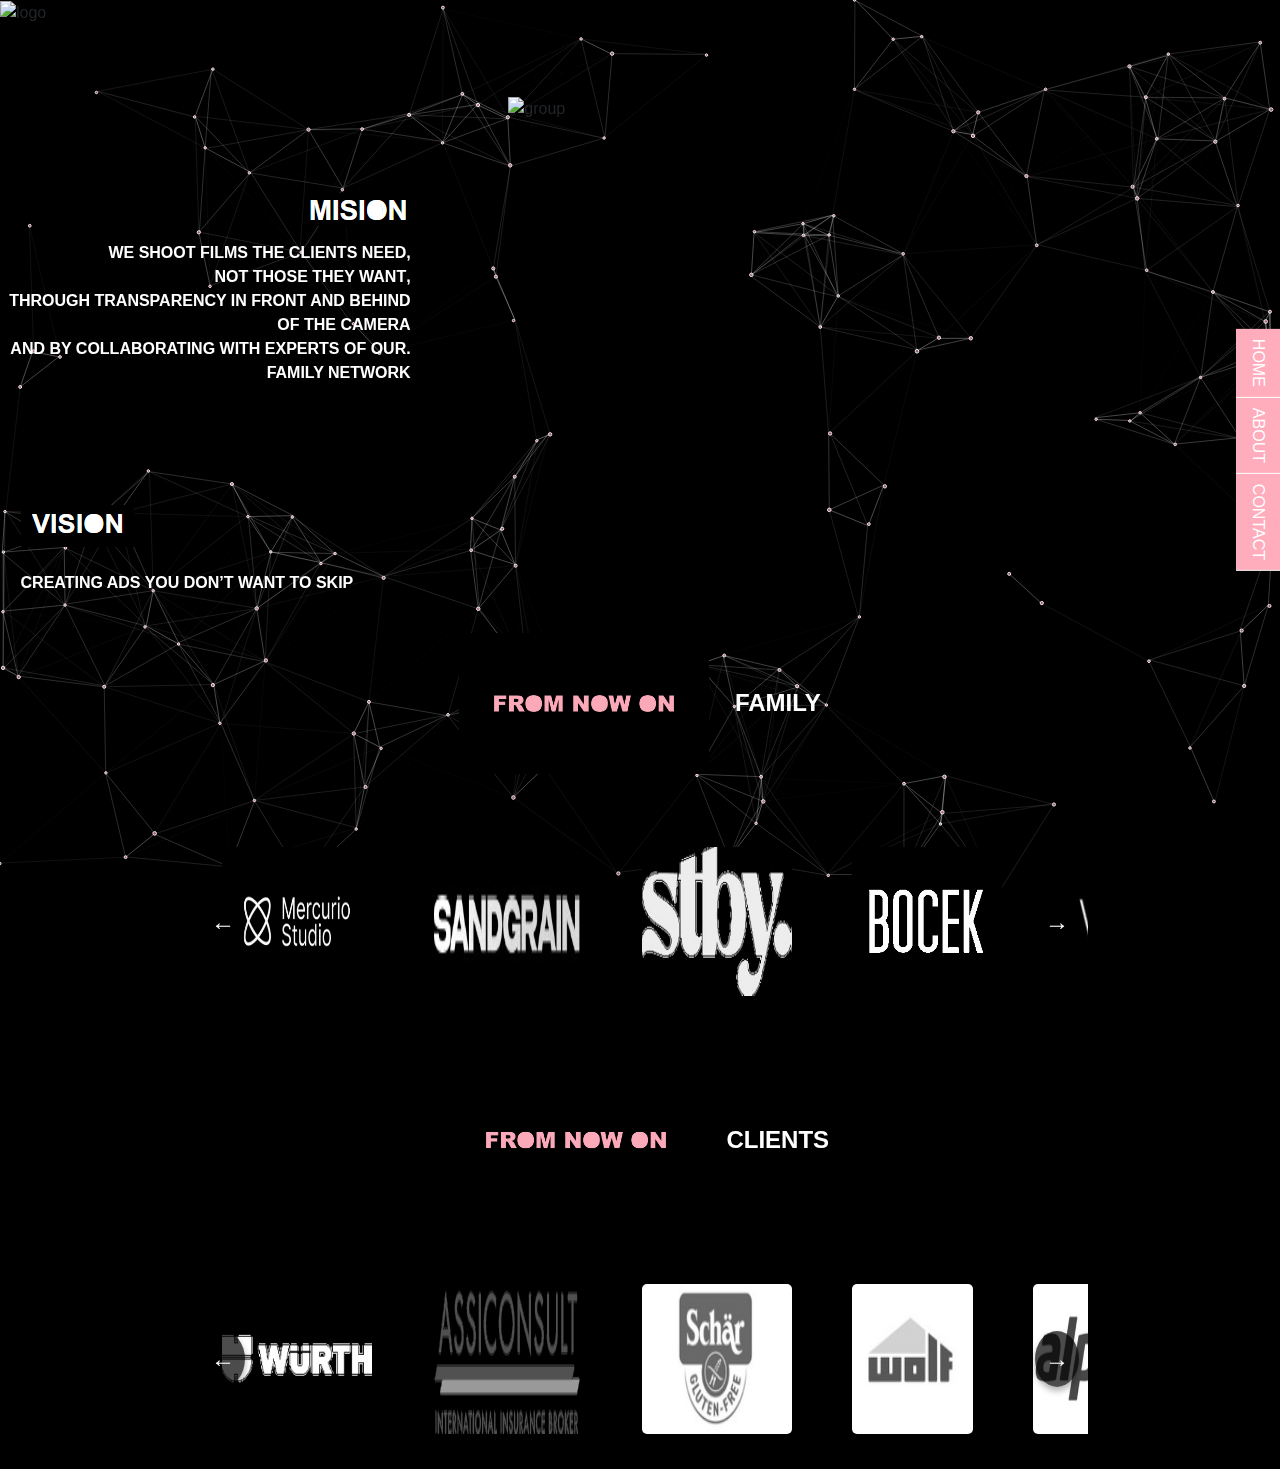
==== HTML/about.html @ f95c5973 "fusion pendiente animacion" ====
<!DOCTYPE html>
<html lang="en">
<head>
    <meta charset="UTF-8">
    <meta name="viewport" content="width=device-width, initial-scale=1.0">
    <link href="https://cdn.jsdelivr.net/npm/bootstrap@5.3.3/dist/css/bootstrap.min.css" rel="stylesheet" integrity="sha384-QWTKZyjpPEjISv5WaRU9OFeRpok6YctnYmDr5pNlyT2bRjXh0JMhjY6hW+ALEwIH" crossorigin="anonymous">
    <link rel="stylesheet" href="../CSS/styleAbout.css">
    <title>About</title>
</head>
<header>
    <div id="particles-js"></div>
   <div>
     <img src="/FromNowOn/IMG/Logo-name.png.png" alt="logo" class="logo">
   </div>
</header>
<body>
    
        <main class="principal">
           <div class="row">
               <div class=" col-md-4">
                    <!-- <h1> espacio 1</h1> -->
                   <br>
                   <br><br><br><br><br><br>
                   <img src="../IMG/Mision.png" alt="mision" class="mision">
                   <br>
                   <br>
                   <div class="dir-rtl">
                       <b> ,WE SHOOT FILMS THE CLIENTS NEED  <br>
                           ,NOT THOSE THEY WANT <br>
                           THROUGH TRANSPARENCY IN FRONT AND BEHIND
                           <br> OF THE CAMERA <br>
                           .AND BY COLLABORATING WITH EXPERTS OF OUR <br> FAMILY NETWORK</b>
                   </div>
                   <br>
                   <br>
                   <br>
                   <br>
                   <br>
                   <div class="vision">
                        <img src="../IMG/Vision.PNG" alt="mision">
                        <br>
                        <br>
                        <div>
                            <b>CREATING ADS YOU DON’T WANT TO SKIP </b>
                        </div>
                   </div>
                  
               </div>
               <div class=" col-md-7">
                   <!-- <h1> espacio 2</h1>  -->
                    <br><br><br>
                   <img src="../IMG/FROM NOW ON BACKSTAGE 7.jpg" alt="group" class="group">
               </div>
               <div class=" col-md-1">
                   <!-- <h1> espacio 3.</h1> -->
                   <aside class="sidebar">
                       <a href="#home">HOME</a>
                       <a href="#about">ABOUT</a>
                       <a href="#contact">CONTACT</a>
                   </aside>
               </div>
               <!-- Carousel Section -->
            <section class="carousel-section">
                <!-- Family Carousel -->
                <div class="section-title-inline">
                    <img src="../IMG/FROMNOWON.png" alt="FROM NOW ON" width="800" height="300">
                    <span>FAMILY</span>
                </div>
                <div class="carousel">
                    <button class="arrow prev">←</button>
                    <div class="carousel-content">
                        <img src="../IMG/MERCURIO.jpg" alt="Logo 1">
                        <img src="../IMG/SANDGRAIN.jpg" alt="Logo 2">
                        <img src="../IMG/STBY.jpg" alt="Logo 3">
                        <img src="../IMG/BOCEK.jpg" alt="Logo 4">
                        <img src="../IMG/WZ.jpg" alt="Logo 5">
                        <img src="../IMG/K.jpg" alt="Logo 6">
                        <img src="../IMG/MT.jpg" alt="Logo 7">
                        <img src="../IMG/MAIERBROS.jpg" alt="Logo 8">
                    </div>
                    <button class="arrow next">→</button>
                </div>

                <!-- Clients Carousel -->
                <div class="section-title-inline">
                    <img src="../IMG/FROMNOWON.png" alt="FROM NOW ON" width="950" height="300">
                    <span>CLIENTS</span>
                </div>
                <div class="carousel">
                    <button class="arrow prev">←</button>
                    <div class="carousel-content">
                        <img src="../IMG/WURTH.jpg" alt="Logo 9">
                        <img src="../IMG/ASSICONSULT.jpg" alt="Logo 10">
                        <img src="../IMG/SCHAER.jpg" alt="Logo 11">
                        <img src="../IMG/WOLF.jpg" alt="Logo 12">
                        <img src="../IMG/ALPERIA.jpg" alt="Logo 13">
                        <img src="../IMG/SASA.jpg" alt="Logo 14">
                        <img src="../IMG/SELECTRA.jpg" alt="Logo 15">
                        <img src="../IMG/FC.jpg" alt="Logo 16">
                    </div>
                    <button class="arrow next">→</button>
                </div>
            </section>
        </div>
    </main>

    <!-- Scripts -->
    <script src="../JS/particles.min.js"></script>
    <script src="../JS/particlesjs-config.json"></script>
    <script src="https://code.jquery.com/jquery-3.6.0.min.js"></script>
    <script src="https://cdn.jsdelivr.net/npm/slick-carousel@1.8.1/slick/slick.min.js"></script>
    <script src="../JS/script.js"></script>
</body>
</html>
---- CSS/styleAbout.css ----
body{
    background-color: black;
    font-family: Arial, Helvetica, sans-serif;
}
.logo{
    width: 6%;
}
.group{
    width: 90%;
    float: right;
    padding-top: 0%;
    padding-right: 15%;  

}
.mision{
    float: inline-end;
    position: unset;
    z-index: -1;
}
.vision{
    float:left;
    position: unset;
    padding-left: 5%;
}
b{
    color: white;
}
.dir-rtl {
    direction: rtl;       /* Cambia la dirección del texto de derecha a izquierda */
    text-align: right;  
    color: white ;  /* Alinea el texto a la derecha del contenedor */
  }
 
.section-title-inline {
    display: flex; /* Alinea elementos horizontalmente */
    align-items: center; /* Centra verticalmente */
    justify-content: center; /* Centra horizontalmente */
    gap: 2%; /* Espacio entre los elementos */
    margin: 3% 0; /* Separación del resto del contenido */
}

.section-title-inline img {
    max-width: 250px; /* Ajusta el tamaño del logo */
    height: auto; /* Mantén proporciones */
}

.section-title-inline span {
    font-size: 24px;
    color: rgb(255, 255, 255);
    font-weight: bold;
}

  /* Carousel */
.carousel {
  position: relative;
  overflow: hidden;
  width: 70%;
  margin: auto;
  padding: 0 10px;
  display: flex;
  align-items: center;
}
.carousel-content {
  display: flex;
  gap: 20px;
  transition: transform 0.5s ease;
  width: max-content;
  margin: 4% 0;
}

.carousel-content img {
  max-width: 150px; /* Tamaño máximo de las imágenes */
  height: auto; /* Mantén la proporción */
  margin: 0 20px; /* Espacio horizontal entre los logos */
  border-radius: 5px; /* Bordes redondeados */
  box-shadow: 0px 4px 6px rgba(0, 0, 0, 0.2); /* Sombra para destacar */
  transition: transform 0.3s ease; /* Efecto suave */
}

.carousel-content img:hover {
  transform: scale(1.1); /* Efecto de aumento al pasar el cursor */
  box-shadow: 0px 6px 10px rgba(0, 0, 0, 0.3); /* Incrementa la sombra al hover */
}
.arrow {
  position: absolute;
  top: 50%;
  transform: translateY(-50%);
  background-color: rgba(0, 0, 0, 0.7); /* Fondo semitransparente */
  color: white;
  font-size: 24px; /* Tamaño de la flecha */
  border: none;
  border-radius: 50%; /* Bordes redondeados */
  cursor: pointer;
  padding: 10px; /* Espaciado interno */
  z-index: 10;
  box-shadow: 0px 4px 6px rgba(0, 0, 0, 0.3); /* Sombra para destacar */
  transition: transform 0.2s ease, background-color 0.2s ease;
}

.arrow:hover {
  background-color: rgba(255, 255, 255, 0.9); /* Cambio de fondo al pasar el mouse */
  color: black; /* Color de la flecha al hover */
  transform: translateY(-50%) scale(1.1); /* Efecto de aumento al hover */
}

.prev {
  left: 1%; /* Distancia del borde izquierdo */
}

.next {
  right: 1%; /* Distancia del borde derecho */
}




.sidebar {
    position: fixed;
    top: 50%;
    right: 0;
    transform: translateY(-50%);
    display: flex;
    flex-direction: column;
    background-color: #ffacbc;
    color: #fff;
}
 
.sidebar a {
    padding: 10px;
    text-decoration: none;
    color: #fff;
    writing-mode: vertical-rl;
    text-orientation: mixed;
    text-align: center;
    border-bottom: 1px solid #fff;
}
.sidebar:active {
    background-color: #ffffff; /* Color más oscuro cuando se presiona */
    color: black;              /* Mantener color blanco en el texto */
  }
  
  /* Cambiar el color cuando el botón está enfocado (por ejemplo, con el teclado) */
.sidebar:focus {
    outline: none; /* Elimina el borde de enfoque predeterminado */
    background-color: #ffffff; /* Color de fondo cuando está enfocado */
    color: black;   /* Mantener color blanco en el texto */
  }
.sidebar a:hover {
    background-color: #ffffff; /* Color al pasar el mouse */
    color: black;
  }
  .my-button.selected {
    background-color: #fafafa;
    color: black; /* Color cuando el botón está seleccionado */
  }
  
#particles-js {
	width:100%;
	height: 100%;
	position:fixed;
	background:rgba(0, 0, 0, 0.541);
  top: auto;
  z-index: -1;
}
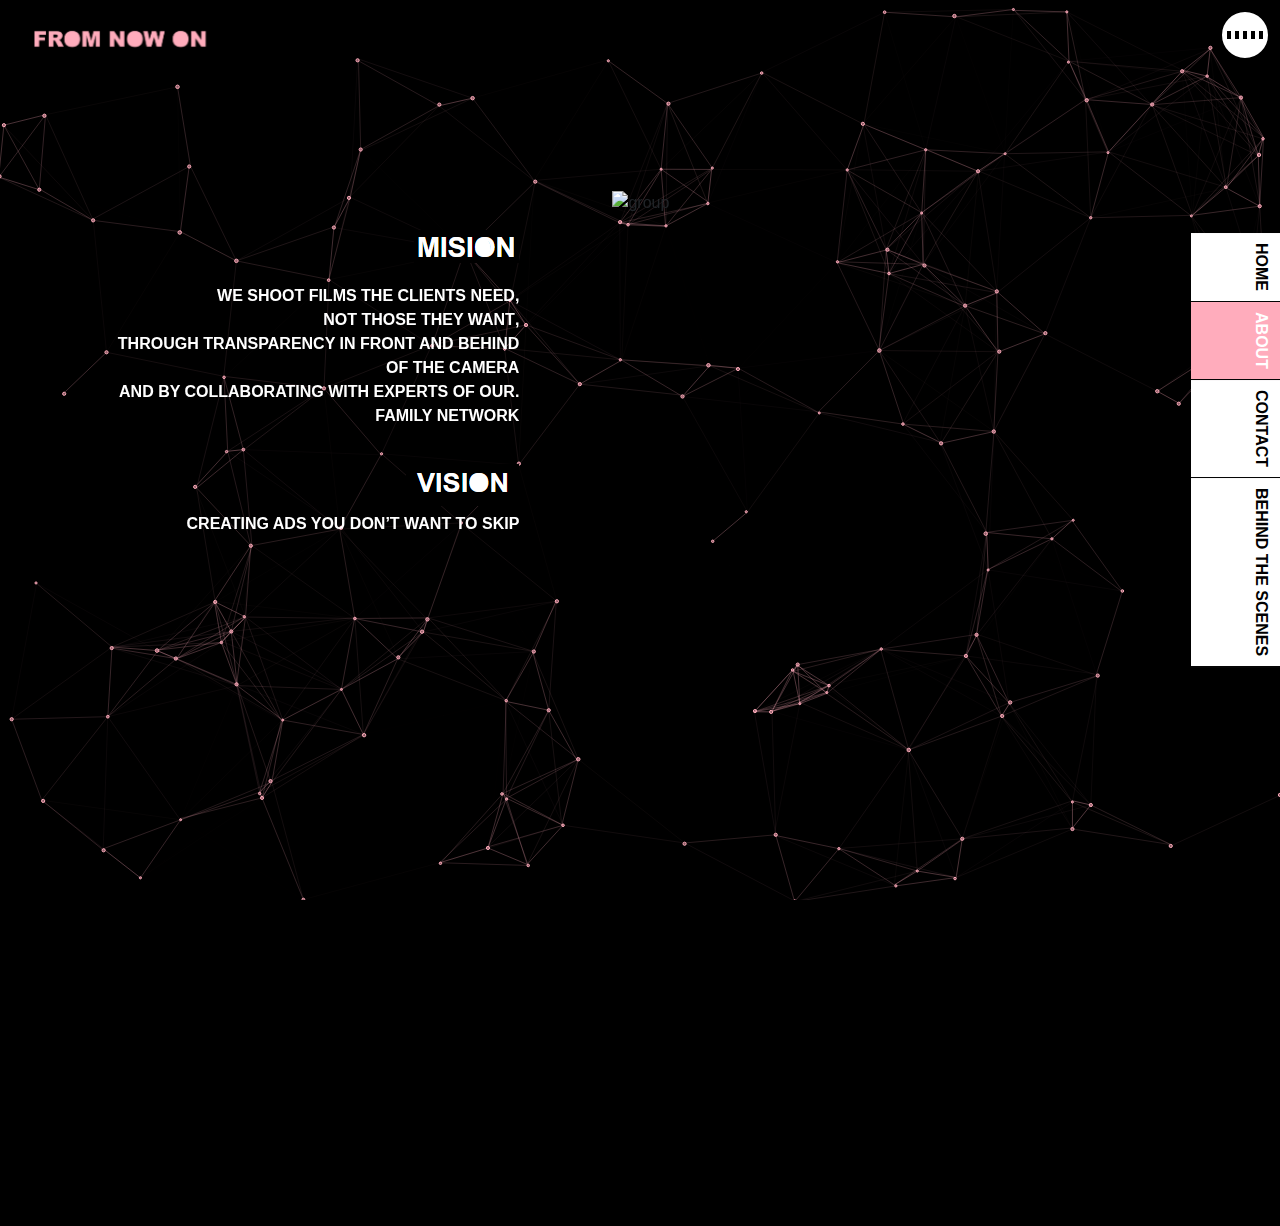
==== commit 784cc6b0: "a" ====
--- a/HTML/about.html
+++ b/HTML/about.html
@@ -5,20 +5,23 @@
     <meta name="viewport" content="width=device-width, initial-scale=1.0">
     <link href="https://cdn.jsdelivr.net/npm/bootstrap@5.3.3/dist/css/bootstrap.min.css" rel="stylesheet" integrity="sha384-QWTKZyjpPEjISv5WaRU9OFeRpok6YctnYmDr5pNlyT2bRjXh0JMhjY6hW+ALEwIH" crossorigin="anonymous">
     <link rel="stylesheet" href="../CSS/styleAbout.css">
+    <link href="https://cdnjs.cloudflare.com/ajax/libs/font-awesome/6.0.0-beta3/css/all.min.css" rel="stylesheet">
+
     <title>About</title>
+    <link rel="icon" href="../IMG/logoFNO.png" type="image/png">
 </head>
 <header>
     <div id="particles-js"></div>
    <div>
-     <img src="/FromNowOn/IMG/Logo-name.png.png" alt="logo" class="logo">
+     <img src="../IMG/slogo.png" alt="Logo" class="logo">
    </div>
 </header>
 <body>
-    
+
         <main class="principal">
            <div class="row">
-               <div class=" col-md-4">
-                    <!-- <h1> espacio 1</h1> -->
+               <div class=" col-md-5">
+                   
                    <br>
                    <br><br><br><br><br><br>
                    <img src="../IMG/Mision.png" alt="mision" class="mision">
@@ -31,87 +34,121 @@
                            <br> OF THE CAMERA <br>
                            .AND BY COLLABORATING WITH EXPERTS OF OUR <br> FAMILY NETWORK</b>
                    </div>
-                   <br>
-                   <br>
-                   <br>
-                   <br>
-                   <br>
-                   <div class="vision">
-                        <img src="../IMG/Vision.PNG" alt="mision">
+                   
+                   <div>
+                    
+                        <img src="../IMG/Vision.PNG" alt="vision" class="vision">
                         <br>
                         <br>
-                        <div>
+                        <div class="dir-rt2">
                             <b>CREATING ADS YOU DON’T WANT TO SKIP </b>
                         </div>
                    </div>
-                  
+
                </div>
-               <div class=" col-md-7">
-                   <!-- <h1> espacio 2</h1>  -->
+               <div class=" col-md-6">
+                   
                     <br><br><br>
                    <img src="../IMG/FROM NOW ON BACKSTAGE 7.jpg" alt="group" class="group">
                </div>
                <div class=" col-md-1">
-                   <!-- <h1> espacio 3.</h1> -->
-                   <aside class="sidebar">
-                       <a href="#home">HOME</a>
-                       <a href="#about">ABOUT</a>
-                       <a href="#contact">CONTACT</a>
-                   </aside>
+                  
+                <aside class="sidebar">
+                    <a href="../HTML/home.html">HOME</a>
+                    <a href="../HTML/about.html"class="active">ABOUT</a>
+                    <a href="../HTML/contact.html">CONTACT</a>
+                    <a href="../HTML/behindthescenes.html">BEHIND THE SCENES</a>
+                </aside>
                </div>
-               <!-- Carousel Section -->
-            <section class="carousel-section">
-                <!-- Family Carousel -->
-                <div class="section-title-inline">
+               
+                <div class="section-title-inline-family">
                     <img src="../IMG/FROMNOWON.png" alt="FROM NOW ON" width="800" height="300">
                     <span>FAMILY</span>
                 </div>
                 <div class="carousel">
-                    <button class="arrow prev">←</button>
+                    <button class="arrow prev">
+                        <i class="fa-sharp-duotone fa-solid fa-chevron-left fa-beat" style="--fa-primary-color: #000000; --fa-secondary-color: #000000;"></i>
+                      </button>
                     <div class="carousel-content">
+                    <a href="https://www.mercuriostudio.com/" target="_blank">
                         <img src="../IMG/MERCURIO.jpg" alt="Logo 1">
+                    </a>
+                    <a href="https://www.sandgrain.film/" target="_blank">
                         <img src="../IMG/SANDGRAIN.jpg" alt="Logo 2">
+                    </a>
+                    <a href="https://www.stby.de/" target="_blank">
                         <img src="../IMG/STBY.jpg" alt="Logo 3">
+                    </a>
+                    <a href="https://www.bocek.it/de/" target="_blank">
                         <img src="../IMG/BOCEK.jpg" alt="Logo 4">
+                    </a>
+                    <a href="https://we-sum.com/" target="_blank">
                         <img src="../IMG/WZ.jpg" alt="Logo 5">
+                    </a>
+                    <a href="https://kiwitreefilms.com/" target="_blank">
                         <img src="../IMG/K.jpg" alt="Logo 6">
+                    </a>
+                    <a href="http://www.m-p-j.eu/" target="_blank">
                         <img src="../IMG/MT.jpg" alt="Logo 7">
+                    </a>
+                    <a href="https://maierbros.it/?lang=en" target="_blank">
                         <img src="../IMG/MAIERBROS.jpg" alt="Logo 8">
+                    </a>
                     </div>
-                    <button class="arrow next">→</button>
+                    <button class="arrow next">
+                        <i class="fa-duotone fa-solid fa-chevron-right fa-beat" style="--fa-primary-color: #000000; --fa-secondary-color: #000000;"></i>
+                      </button>
                 </div>
 
-                <!-- Clients Carousel -->
-                <div class="section-title-inline">
+                <div class="section-title-inline-clients">
                     <img src="../IMG/FROMNOWON.png" alt="FROM NOW ON" width="950" height="300">
                     <span>CLIENTS</span>
                 </div>
-                <div class="carousel">
-                    <button class="arrow prev">←</button>
+                <div class="carousel carousel-clients">
+                   
+                    <button class="arrow prev">
+                        <i class="fa-sharp-duotone fa-solid fa-chevron-left fa-beat" style="--fa-primary-color: #000000; --fa-secondary-color: #000000;"></i>
+                      </button>
+                    
                     <div class="carousel-content">
-                        <img src="../IMG/WURTH.jpg" alt="Logo 9">
-                        <img src="../IMG/ASSICONSULT.jpg" alt="Logo 10">
-                        <img src="../IMG/SCHAER.jpg" alt="Logo 11">
-                        <img src="../IMG/WOLF.jpg" alt="Logo 12">
-                        <img src="../IMG/ALPERIA.jpg" alt="Logo 13">
-                        <img src="../IMG/SASA.jpg" alt="Logo 14">
-                        <img src="../IMG/SELECTRA.jpg" alt="Logo 15">
-                        <img src="../IMG/FC.jpg" alt="Logo 16">
+                        
+                        <a href="https://www.wuerth-it.com/en/oneit/startseite.php" target="_blank">
+                            <img src="../IMG/WURTH.jpg" alt="Logo 1">
+                        </a>
+                        <a href="https://www.assiconsult.com/en/welcome-1.html" target="_blank">
+                            <img src="../IMG/ASSICONSULT.jpg" alt="Logo 2">
+                        </a>
+                        <a href="https://www.schaer.com/de-at" target="_blank">
+                            <img src="../IMG/SCHAER.jpg" alt="Logo 3">
+                        </a>
+                        <a href="https://www.wolfhaus.it/en" target="_blank">
+                            <img src="../IMG/WOLF.jpg" alt="Logo 4">
+                        </a>
+                        <a href="https://www.alperia.eu/" target="_blank">
+                            <img src="../IMG/ALPERIA.jpg" alt="Logo 5">
+                        </a>
+                        <a href="https://www.sasabz.it/index.php/de/home-sasa-de/" target="_blank">
+                            <img src="../IMG/SASA.jpg" alt="Logo 6">
+                        </a>
+                        <a href="https://www.selectra.it/" target="_blank">
+                            <img src="../IMG/SELECTRA.jpg" alt="Logo 7">
+                        </a>
+                        <a href="https://www.fc-suedtirol.com/de/index/1-0.html" target="_blank">
+                            <img src="../IMG/FC.jpg" alt="FC Südtirol">
+                        </a>
                     </div>
-                    <button class="arrow next">→</button>
+                    <button class="arrow next">
+                        <i class="fa-duotone fa-solid fa-chevron-right fa-beat" style="--fa-primary-color: #000000; --fa-secondary-color: #000000;"></i>
+                      </button>
                 </div>
-            </section>
         </div>
     </main>
 
-    <!-- Scripts -->
     <script src="../JS/particles.min.js"></script>
     <script src="../JS/particlesjs-config.json"></script>
     <script src="https://code.jquery.com/jquery-3.6.0.min.js"></script>
     <script src="https://cdn.jsdelivr.net/npm/slick-carousel@1.8.1/slick/slick.min.js"></script>
-    <script src="../JS/script.js"></script>
+    <script src="../JS/about.js"></script>
+    <script src="../JS/audioManager.js"></script>
 </body>
 </html>
-
-        
- --- a/CSS/styleAbout.css
+++ b/CSS/styleAbout.css
@@ -1,164 +1,246 @@
 body{
-    background-color: black;
-    font-family: Arial, Helvetica, sans-serif;
-}
-.logo{
-    width: 6%;
+  background-color: black;
+  font-family: Arial, Helvetica, sans-serif;
+}
+.logo {
+  position: fixed;
+  top: 20px;
+  left: 20px;
+  max-width: 200px;
+  height: auto;
+  z-index: 200;
 }
 .group{
-    width: 90%;
-    float: right;
-    padding-top: 0%;
-    padding-right: 15%;  
-
-}
+  width: 65%;
+  float: left;
+  padding-top: 19%;
+  padding-left: 11%;  
+
+}
+
 .mision{
-    float: inline-end;
-    position: unset;
-    z-index: -1;
-}
+  float: inline-end;
+  position: unset;
+  padding-top: 12%; 
+  padding-left: 30%;
+  z-index: -1;
+}
+
 .vision{
-    float:left;
-    position: unset;
-    padding-left: 5%;
-}
+  float: inline-end;
+  position: unset;
+  padding-left: 30%;
+  padding-top: 7%;
+  
+}
+
 b{
-    color: white;
-}
+  color: white;
+}
+
 .dir-rtl {
-    direction: rtl;       /* Cambia la dirección del texto de derecha a izquierda */
-    text-align: right;  
-    color: white ;  /* Alinea el texto a la derecha del contenedor */
-  }
- 
-.section-title-inline {
-    display: flex; /* Alinea elementos horizontalmente */
-    align-items: center; /* Centra verticalmente */
-    justify-content: center; /* Centra horizontalmente */
-    gap: 2%; /* Espacio entre los elementos */
-    margin: 3% 0; /* Separación del resto del contenido */
-}
-
-.section-title-inline img {
-    max-width: 250px; /* Ajusta el tamaño del logo */
-    height: auto; /* Mantén proporciones */
-}
-
-.section-title-inline span {
-    font-size: 24px;
-    color: rgb(255, 255, 255);
-    font-weight: bold;
-}
-
-  /* Carousel */
+  direction: rtl; 
+  text-align: right;  
+  color: white ; 
+  padding-top: 13%; 
+}
+.dir-rt2 {
+  direction: rtl; 
+  text-align: right;  
+  color: white ; 
+  padding-top: 7%; 
+}
+
+.section-title-inline-family {
+  display: flex;
+  align-items: center; 
+  justify-content: center; 
+  margin: 0;
+  padding: 0;
+  padding-top: 5%;
+  
+}
+
+.carousel, .section-title-inline-family, .section-title-inline-clients {
+  opacity: 0;
+  transition: opacity 0.5s ease-in-out; 
+}
+
+.section-title-inline-family img {
+  max-width: 200px; 
+  height: auto; 
+}
+
+.section-title-inline-family span {
+  font-size: 24px;
+  color: rgb(255, 255, 255);
+  font-weight: bold;
+}
+.section-title-inline-clients {
+  display: flex;
+  align-items: center; 
+  justify-content: center; 
+  margin: 0; 
+  padding: 0;
+  
+  
+}
+
+.section-title-inline-clients img {
+  max-width: 200px; 
+  height: auto; 
+}
+
+.section-title-inline-clients span {
+  font-size: 24px;
+  color: rgb(255, 255, 255);
+  font-weight: bold;
+}
+
+.carousel-content {
+display: flex;
+transition: transform 0.5s ease; 
+white-space: nowrap;
+}
+
+.carousel-content a {
+  display: inline-block;
+  width: 180px;
+  margin: 1px; 
+}
+
+
+.carousel-content img {
+width: 50%; 
+height: 110px;
+object-fit: contain;
+border-radius: 10%;
+box-shadow: 0px 4px 6px rgba(0, 0, 0, 0.2);
+transition: transform 0.3s ease;
+margin: 0 2px; 
+}
+
+.carousel-content img:hover {
+transform: scale(1.1);
+box-shadow: 0px 6px 10px rgba(0, 0, 0, 0.3);
+}
+
 .carousel {
   position: relative;
   overflow: hidden;
-  width: 70%;
+  width: 95%;
   margin: auto;
-  padding: 0 10px;
+  padding: 0%; 
   display: flex;
   align-items: center;
-}
-.carousel-content {
-  display: flex;
-  gap: 20px;
-  transition: transform 0.5s ease;
-  width: max-content;
-  margin: 4% 0;
-}
-
-.carousel-content img {
-  max-width: 150px; /* Tamaño máximo de las imágenes */
-  height: auto; /* Mantén la proporción */
-  margin: 0 20px; /* Espacio horizontal entre los logos */
-  border-radius: 5px; /* Bordes redondeados */
-  box-shadow: 0px 4px 6px rgba(0, 0, 0, 0.2); /* Sombra para destacar */
-  transition: transform 0.3s ease; /* Efecto suave */
-}
-
-.carousel-content img:hover {
-  transform: scale(1.1); /* Efecto de aumento al pasar el cursor */
-  box-shadow: 0px 6px 10px rgba(0, 0, 0, 0.3); /* Incrementa la sombra al hover */
-}
+  justify-content: center; 
+  height: 200px;
+}
+
+.carousel-clients {
+  padding: 0% 1% 5%;
+  position: relative;
+}
+
+.carousel-family {
+  padding: 0% 1% 5%;
+  position: relative; 
+}
+
 .arrow {
   position: absolute;
+  top: 40%;  
+  transform: translateY(-50%);
+  background-color: rgba(0, 0, 0, 0.7);
+  color: white;
+  font-size: 30px;
+  border: none;
+  border-radius: 40%;
+  cursor: pointer;
+  padding: 8px;
+  z-index: 10;
+  box-shadow: 0px 4px 6px rgba(0, 0, 0, 0.3);
+  transition: transform 0.2s ease, background-color 0.2s ease;
+  overflow: hidden;
+}
+
+.arrow:hover {
+  background-color: rgba(0, 0, 0, 0.9);
+  color: rgb(255, 255, 255);
+  transform: translateY(-50%) scale(1.0);
+}
+
+.prev {
+  left: 4%;
+}
+
+.next {
+  right: 9%;
+}
+
+.carousel-family .arrow {
+  top: 40%;  
+}
+
+.carousel-clients .arrow {
+  top: 40%; 
+}
+
+
+.sidebar {
+  position: fixed;
   top: 50%;
+  right: 0;
   transform: translateY(-50%);
-  background-color: rgba(0, 0, 0, 0.7); /* Fondo semitransparente */
-  color: white;
-  font-size: 24px; /* Tamaño de la flecha */
-  border: none;
-  border-radius: 50%; /* Bordes redondeados */
-  cursor: pointer;
-  padding: 10px; /* Espaciado interno */
-  z-index: 10;
-  box-shadow: 0px 4px 6px rgba(0, 0, 0, 0.3); /* Sombra para destacar */
-  transition: transform 0.2s ease, background-color 0.2s ease;
-}
-
-.arrow:hover {
-  background-color: rgba(255, 255, 255, 0.9); /* Cambio de fondo al pasar el mouse */
-  color: black; /* Color de la flecha al hover */
-  transform: translateY(-50%) scale(1.1); /* Efecto de aumento al hover */
-}
-
-.prev {
-  left: 1%; /* Distancia del borde izquierdo */
-}
-
-.next {
-  right: 1%; /* Distancia del borde derecho */
-}
-
-
-
+  display: flex;
+  flex-direction: column;
+  background-color: #ffacbc;
+  color: #fff;
+}
 
 .sidebar {
-    position: fixed;
-    top: 50%;
-    right: 0;
-    transform: translateY(-50%);
-    display: flex;
-    flex-direction: column;
-    background-color: #ffacbc;
-    color: #fff;
-}
- 
+position: fixed;
+top: 50%;
+right: -0.24%;
+transform: translateY(-50%);
+display: flex;
+flex-direction: column;
+background-color: white;
+color: black;
+font-family: Arial, sans-serif;
+
+}
+
 .sidebar a {
-    padding: 10px;
-    text-decoration: none;
-    color: #fff;
-    writing-mode: vertical-rl;
-    text-orientation: mixed;
-    text-align: center;
-    border-bottom: 1px solid #fff;
-}
-.sidebar:active {
-    background-color: #ffffff; /* Color más oscuro cuando se presiona */
-    color: black;              /* Mantener color blanco en el texto */
-  }
-  
-  /* Cambiar el color cuando el botón está enfocado (por ejemplo, con el teclado) */
-.sidebar:focus {
-    outline: none; /* Elimina el borde de enfoque predeterminado */
-    background-color: #ffffff; /* Color de fondo cuando está enfocado */
-    color: black;   /* Mantener color blanco en el texto */
-  }
+padding: 10px;
+text-decoration: none;
+color: black;
+writing-mode: vertical-rl;
+text-orientation: mixed;
+font-weight: bold;
+text-align: center;
+border-bottom: 1px solid black;
+}
+
+.sidebar a.active {
+background-color: #ffacbc;
+color: white; 
+}
+
 .sidebar a:hover {
-    background-color: #ffffff; /* Color al pasar el mouse */
-    color: black;
-  }
-  .my-button.selected {
-    background-color: #fafafa;
-    color: black; /* Color cuando el botón está seleccionado */
-  }
-  
+background-color: #ffacbc; 
+}
+.my-button.selected {
+  background-color: #fafafa;
+  color: black; 
+}
+
+
 #particles-js {
-	width:100%;
-	height: 100%;
-	position:fixed;
-	background:rgba(0, 0, 0, 0.541);
-  top: auto;
-  z-index: -1;
-}
+width:100%;
+height: 100%;
+position:fixed;
+background:rgba(0, 0, 0, 0.541);
+top: auto;
+z-index: -1;
+}